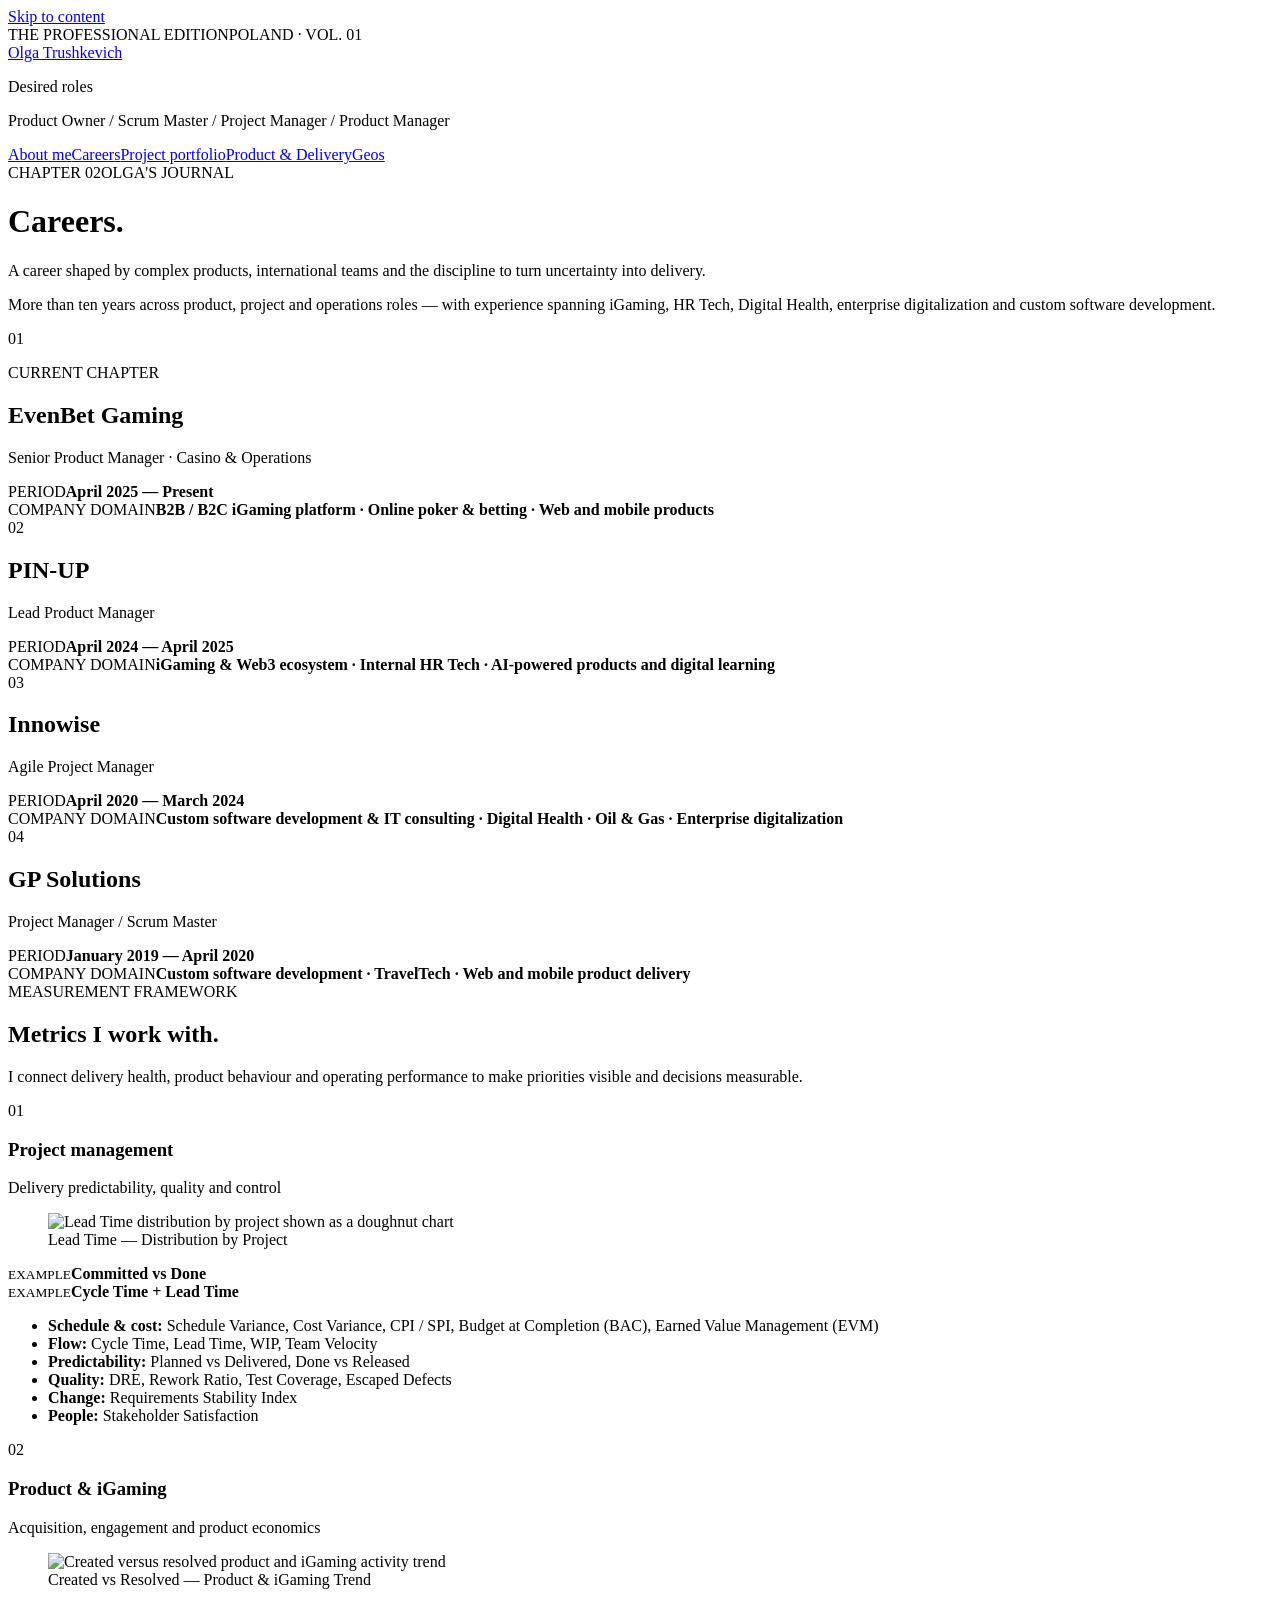
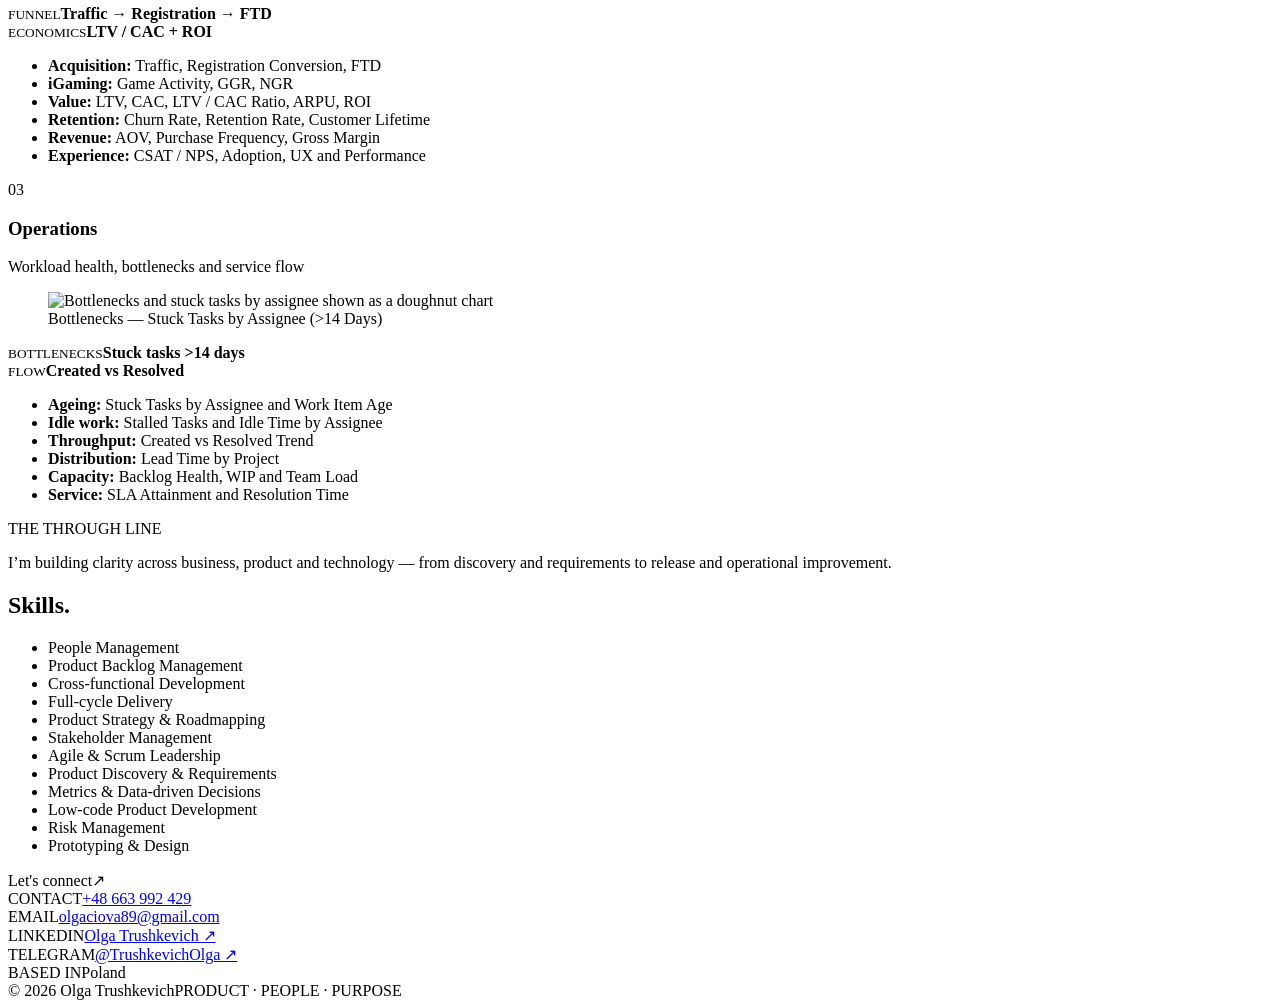
==== careers.html @ 5a66e1f0 "Add Product & Delivery capability page with 19 project breakdowns" ====
<!doctype html>
<html lang="en"><head><meta charset="utf-8"><meta name="viewport" content="width=device-width, initial-scale=1"><title>Careers | Olga Trushkevich</title><meta name="description" content="Career history of Olga Trushkevich across product management, project delivery, business analysis and technology operations."><link rel="stylesheet" href="style.css"><link rel="stylesheet" href="careers.css"></head>
<body><a class="skip" href="#main">Skip to content</a><div class="paper">
<header class="masthead"><div class="edition"><span>THE PROFESSIONAL EDITION</span><span>POLAND · VOL. 01</span></div><a class="name" href="index.html">Olga Trushkevich</a><p class="specialist">Desired roles</p><p class="roles">Product Owner <span>/</span> Scrum Master <span>/</span> Project Manager <span>/</span> Product Manager</p></header>
<nav class="navigation" aria-label="Main navigation"><a href="index.html">About me</a><a href="careers.html" aria-current="page">Careers</a><a href="project-portfolio.html">Project portfolio</a><a href="tech-skills.html">Product &amp; Delivery</a><a href="geos.html">Geos</a></nav>
<main id="main" class="careers-page"><div class="page-kicker"><span>CHAPTER 02</span><span>OLGA'S JOURNAL</span></div><h1>Careers<span>.</span></h1>
<div class="career-intro"><p class="career-lead">A career shaped by complex products, international teams and the discipline to turn uncertainty into delivery.</p><p>More than ten years across product, project and operations roles — with experience spanning iGaming, HR Tech, Digital Health, enterprise digitalization and custom software development.</p></div>
<section class="career-list" aria-label="Career history">
<article class="career-entry"><div class="career-index">01</div><div class="career-company"><p class="career-status">CURRENT CHAPTER</p><h2>EvenBet Gaming</h2><p class="career-role">Senior Product Manager · Casino & Operations</p></div><div class="career-details"><div><span>PERIOD</span><strong>April 2025 — Present</strong></div><div><span>COMPANY DOMAIN</span><strong>B2B / B2C iGaming platform · Online poker & betting · Web and mobile products</strong></div></div></article>
<article class="career-entry"><div class="career-index">02</div><div class="career-company"><h2>PIN-UP</h2><p class="career-role">Lead Product Manager</p></div><div class="career-details"><div><span>PERIOD</span><strong>April 2024 — April 2025</strong></div><div><span>COMPANY DOMAIN</span><strong>iGaming & Web3 ecosystem · Internal HR Tech · AI-powered products and digital learning</strong></div></div></article>
<article class="career-entry"><div class="career-index">03</div><div class="career-company"><h2>Innowise</h2><p class="career-role">Agile Project Manager</p></div><div class="career-details"><div><span>PERIOD</span><strong>April 2020 — March 2024</strong></div><div><span>COMPANY DOMAIN</span><strong>Custom software development & IT consulting · Digital Health · Oil & Gas · Enterprise digitalization</strong></div></div></article>
<article class="career-entry"><div class="career-index">04</div><div class="career-company"><h2>GP Solutions</h2><p class="career-role">Project Manager / Scrum Master</p></div><div class="career-details"><div><span>PERIOD</span><strong>January 2019 — April 2020</strong></div><div><span>COMPANY DOMAIN</span><strong>Custom software development · TravelTech · Web and mobile product delivery</strong></div></div></article>
</section>
<section class="metrics-section" aria-labelledby="metrics-title">
  <div class="metrics-heading"><div><span>MEASUREMENT FRAMEWORK</span><h2 id="metrics-title">Metrics I work with<span>.</span></h2></div><p>I connect delivery health, product behaviour and operating performance to make priorities visible and decisions measurable.</p></div>
  <div class="metrics-grid">
    <article class="metric-card metric-project">
      <div class="metric-card-head"><span>01</span><h3>Project management</h3></div>
      <p class="metric-focus">Delivery predictability, quality and control</p>
      <figure class="metric-chart"><img src="project-lead-time.png" alt="Lead Time distribution by project shown as a doughnut chart"><figcaption>Lead Time — Distribution by Project</figcaption></figure>
      <div class="metric-examples"><div><small>EXAMPLE</small><strong>Committed vs Done</strong></div><div><small>EXAMPLE</small><strong>Cycle Time + Lead Time</strong></div></div>
      <ul>
        <li><strong>Schedule &amp; cost:</strong> Schedule Variance, Cost Variance, CPI / SPI, Budget at Completion (BAC), Earned Value Management (EVM)</li>
        <li><strong>Flow:</strong> Cycle Time, Lead Time, WIP, Team Velocity</li>
        <li><strong>Predictability:</strong> Planned vs Delivered, Done vs Released</li>
        <li><strong>Quality:</strong> DRE, Rework Ratio, Test Coverage, Escaped Defects</li>
        <li><strong>Change:</strong> Requirements Stability Index</li>
        <li><strong>People:</strong> Stakeholder Satisfaction</li>
      </ul>
    </article>
    <article class="metric-card metric-product">
      <div class="metric-card-head"><span>02</span><h3>Product &amp; iGaming</h3></div>
      <p class="metric-focus">Acquisition, engagement and product economics</p>
      <figure class="metric-chart"><img src="product-igaming-trends.png" alt="Created versus resolved product and iGaming activity trend"><figcaption>Created vs Resolved — Product &amp; iGaming Trend</figcaption></figure>
      <div class="metric-examples"><div><small>FUNNEL</small><strong>Traffic → Registration → FTD</strong></div><div><small>ECONOMICS</small><strong>LTV / CAC + ROI</strong></div></div>
      <ul>
        <li><strong>Acquisition:</strong> Traffic, Registration Conversion, FTD</li>
        <li><strong>iGaming:</strong> Game Activity, GGR, NGR</li>
        <li><strong>Value:</strong> LTV, CAC, LTV / CAC Ratio, ARPU, ROI</li>
        <li><strong>Retention:</strong> Churn Rate, Retention Rate, Customer Lifetime</li>
        <li><strong>Revenue:</strong> AOV, Purchase Frequency, Gross Margin</li>
        <li><strong>Experience:</strong> CSAT / NPS, Adoption, UX and Performance</li>
      </ul>
    </article>
    <article class="metric-card metric-operations">
      <div class="metric-card-head"><span>03</span><h3>Operations</h3></div>
      <p class="metric-focus">Workload health, bottlenecks and service flow</p>
      <figure class="metric-chart"><img src="operations-bottlenecks.png" alt="Bottlenecks and stuck tasks by assignee shown as a doughnut chart"><figcaption>Bottlenecks — Stuck Tasks by Assignee (&gt;14 Days)</figcaption></figure>
      <div class="metric-examples"><div><small>BOTTLENECKS</small><strong>Stuck tasks &gt;14 days</strong></div><div><small>FLOW</small><strong>Created vs Resolved</strong></div></div>
      <ul>
        <li><strong>Ageing:</strong> Stuck Tasks by Assignee and Work Item Age</li>
        <li><strong>Idle work:</strong> Stalled Tasks and Idle Time by Assignee</li>
        <li><strong>Throughput:</strong> Created vs Resolved Trend</li>
        <li><strong>Distribution:</strong> Lead Time by Project</li>
        <li><strong>Capacity:</strong> Backlog Health, WIP and Team Load</li>
        <li><strong>Service:</strong> SLA Attainment and Resolution Time</li>
      </ul>
    </article>
  </div>
</section>
<div class="career-note"><span>THE THROUGH LINE</span><p>I’m building clarity across business, product and technology — from discovery and requirements to release and operational improvement.</p></div>
<section class="skills-section" aria-labelledby="skills-title"><div class="skills-heading"><h2 id="skills-title">Skills<span>.</span></h2></div><ul class="skills-list"><li>People Management</li><li>Product Backlog Management</li><li>Cross-functional Development</li><li>Full-cycle Delivery</li><li>Product Strategy &amp; Roadmapping</li><li>Stakeholder Management</li><li>Agile &amp; Scrum Leadership</li><li>Product Discovery &amp; Requirements</li><li>Metrics &amp; Data-driven Decisions</li><li>Low-code Product Development</li><li>Risk Management</li><li>Prototyping &amp; Design</li></ul></section></main>
<footer><div class="footer-title">Let's connect<span>↗</span></div><div class="footer-grid"><div><span class="footer-label">CONTACT</span><a href="tel:+48663992429">+48 663 992 429</a></div><div><span class="footer-label">EMAIL</span><a href="mailto:olgaciova89@gmail.com">olgaciova89@gmail.com</a></div><div><span class="footer-label">LINKEDIN</span><a href="https://www.linkedin.com/in/olga-trushkevich/" target="_blank" rel="noopener noreferrer">Olga Trushkevich ↗</a></div><div><span class="footer-label">TELEGRAM</span><a href="https://t.me/TrushkevichOlga" target="_blank" rel="noopener noreferrer" aria-label="Message Olga Trushkevich on Telegram">@TrushkevichOlga ↗</a></div><div><span class="footer-label">BASED IN</span><span>Poland</span></div></div><div class="colophon"><span>© 2026 Olga Trushkevich</span><span>PRODUCT · PEOPLE · PURPOSE</span></div></footer>
</div></body></html>
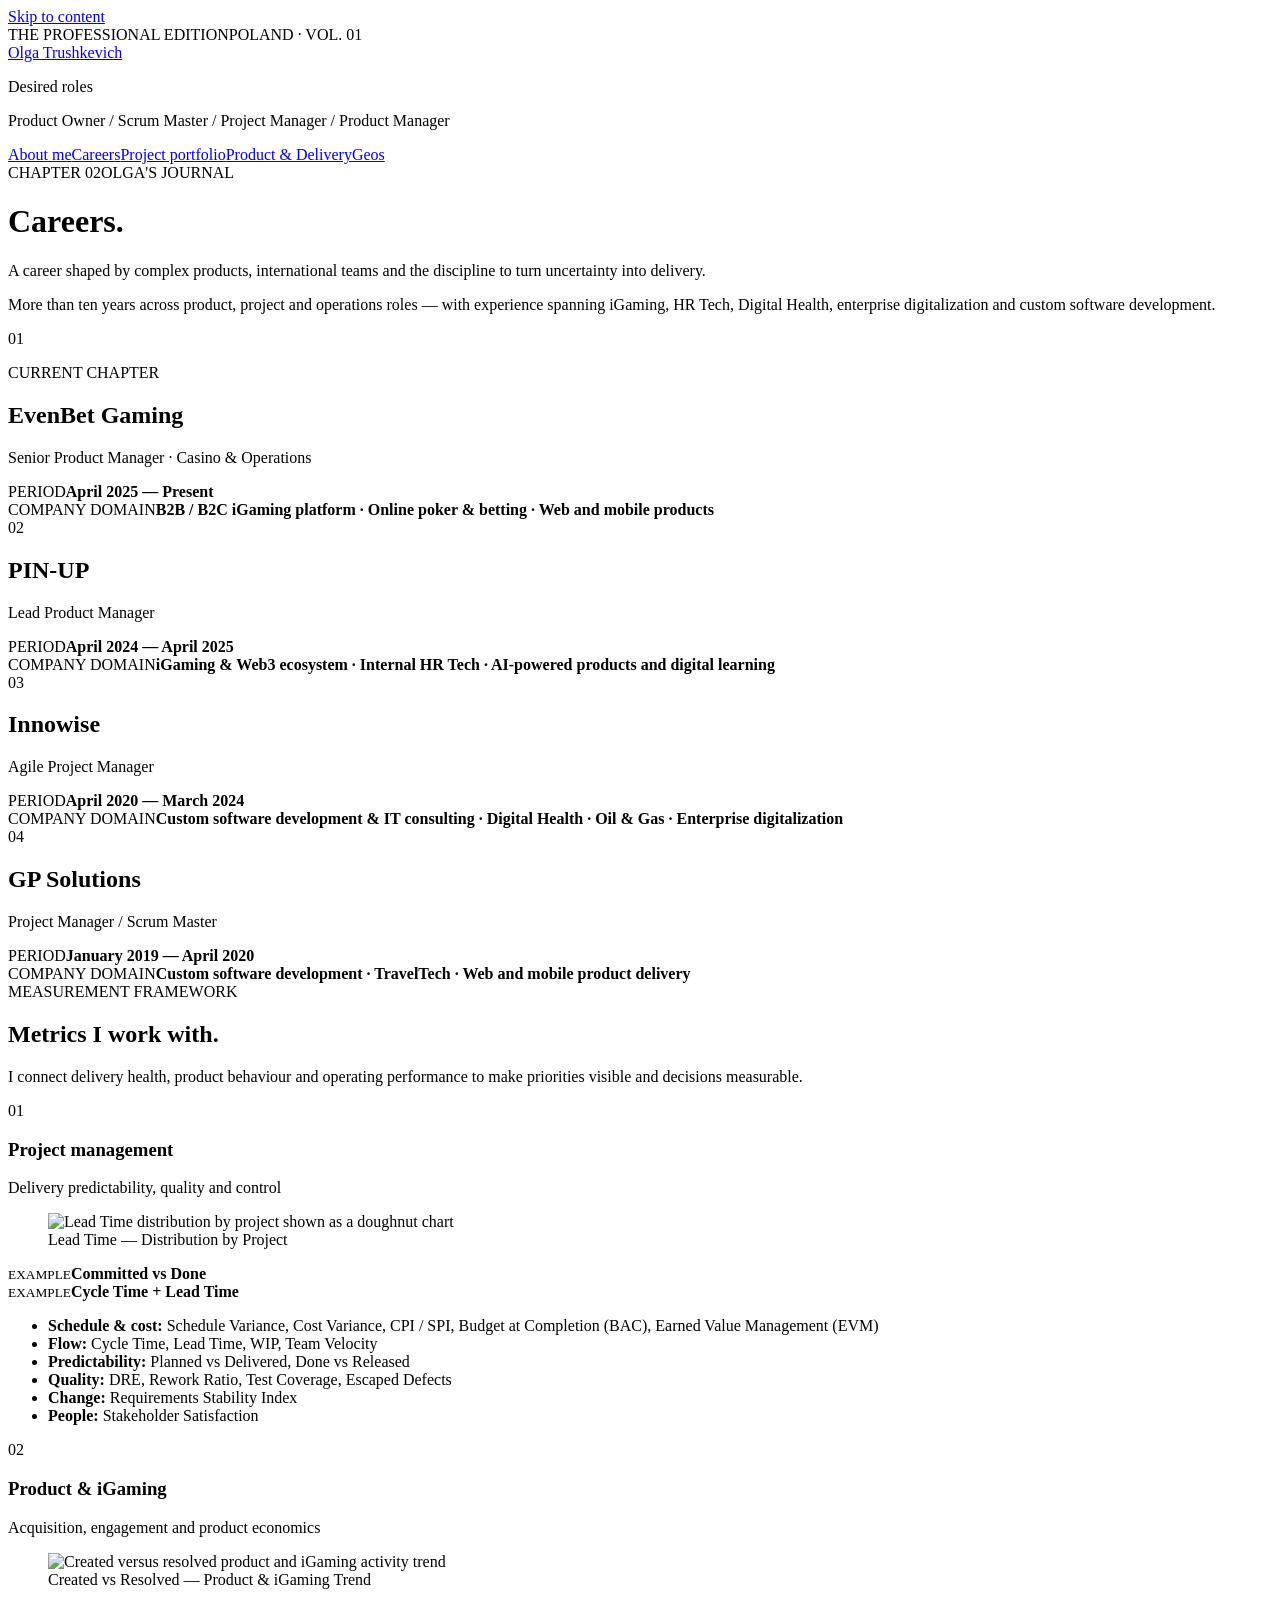
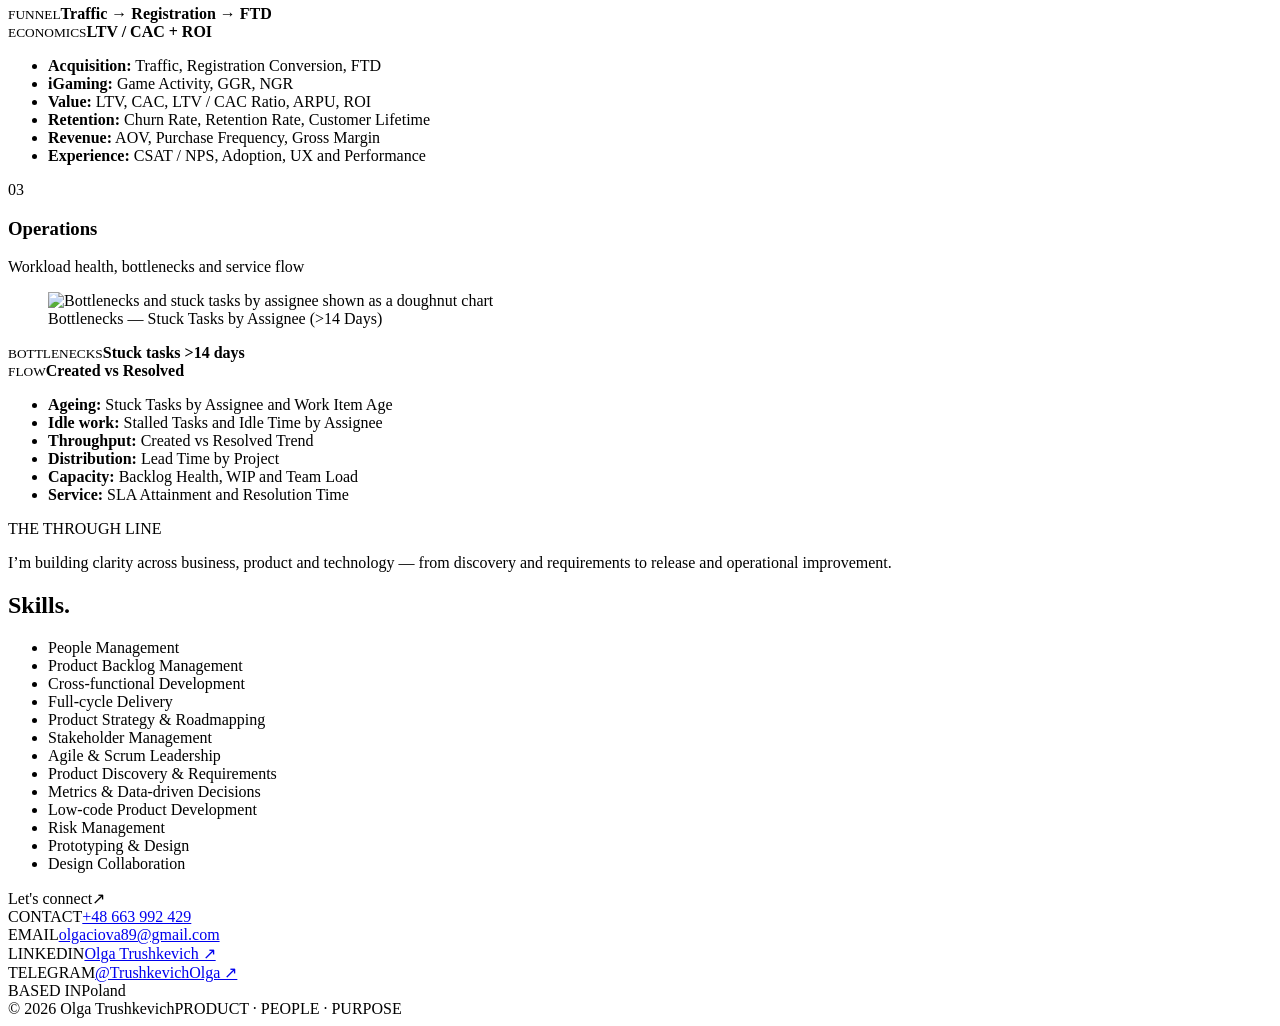
==== commit 740834ee: "Add creative products and design collaboration" ====
--- a/careers.html
+++ b/careers.html
@@ -1,5 +1,5 @@
 <!doctype html>
-<html lang="en"><head><meta charset="utf-8"><meta name="viewport" content="width=device-width, initial-scale=1"><title>Careers | Olga Trushkevich</title><meta name="description" content="Career history of Olga Trushkevich across product management, project delivery, business analysis and technology operations."><link rel="stylesheet" href="style.css"><link rel="stylesheet" href="careers.css"></head>
+<html lang="en"><head><meta charset="utf-8"><meta name="viewport" content="width=device-width, initial-scale=1"><title>Careers | Olga Trushkevich</title><meta name="description" content="Career history of Olga Trushkevich across product management, project delivery, business analysis and technology operations."><link rel="stylesheet" href="style.css"><link rel="stylesheet" href="careers.css"><link rel="icon" type="image/svg+xml" href="favicon.svg?v=ot-20261020"></head>
 <body><a class="skip" href="#main">Skip to content</a><div class="paper">
 <header class="masthead"><div class="edition"><span>THE PROFESSIONAL EDITION</span><span>POLAND · VOL. 01</span></div><a class="name" href="index.html">Olga Trushkevich</a><p class="specialist">Desired roles</p><p class="roles">Product Owner <span>/</span> Scrum Master <span>/</span> Project Manager <span>/</span> Product Manager</p></header>
 <nav class="navigation" aria-label="Main navigation"><a href="index.html">About me</a><a href="careers.html" aria-current="page">Careers</a><a href="project-portfolio.html">Project portfolio</a><a href="tech-skills.html">Product &amp; Delivery</a><a href="geos.html">Geos</a></nav>
@@ -59,7 +59,7 @@
   </div>
 </section>
 <div class="career-note"><span>THE THROUGH LINE</span><p>I’m building clarity across business, product and technology — from discovery and requirements to release and operational improvement.</p></div>
-<section class="skills-section" aria-labelledby="skills-title"><div class="skills-heading"><h2 id="skills-title">Skills<span>.</span></h2></div><ul class="skills-list"><li>People Management</li><li>Product Backlog Management</li><li>Cross-functional Development</li><li>Full-cycle Delivery</li><li>Product Strategy &amp; Roadmapping</li><li>Stakeholder Management</li><li>Agile &amp; Scrum Leadership</li><li>Product Discovery &amp; Requirements</li><li>Metrics &amp; Data-driven Decisions</li><li>Low-code Product Development</li><li>Risk Management</li><li>Prototyping &amp; Design</li></ul></section></main>
+<section class="skills-section" aria-labelledby="skills-title"><div class="skills-heading"><h2 id="skills-title">Skills<span>.</span></h2></div><ul class="skills-list"><li>People Management</li><li>Product Backlog Management</li><li>Cross-functional Development</li><li>Full-cycle Delivery</li><li>Product Strategy &amp; Roadmapping</li><li>Stakeholder Management</li><li>Agile &amp; Scrum Leadership</li><li>Product Discovery &amp; Requirements</li><li>Metrics &amp; Data-driven Decisions</li><li>Low-code Product Development</li><li>Risk Management</li><li>Prototyping &amp; Design</li><li>Design Collaboration</li></ul></section></main>
 <footer><div class="footer-title">Let's connect<span>↗</span></div><div class="footer-grid"><div><span class="footer-label">CONTACT</span><a href="tel:+48663992429">+48 663 992 429</a></div><div><span class="footer-label">EMAIL</span><a href="mailto:olgaciova89@gmail.com">olgaciova89@gmail.com</a></div><div><span class="footer-label">LINKEDIN</span><a href="https://www.linkedin.com/in/olga-trushkevich/" target="_blank" rel="noopener noreferrer">Olga Trushkevich ↗</a></div><div><span class="footer-label">TELEGRAM</span><a href="https://t.me/TrushkevichOlga" target="_blank" rel="noopener noreferrer" aria-label="Message Olga Trushkevich on Telegram">@TrushkevichOlga ↗</a></div><div><span class="footer-label">BASED IN</span><span>Poland</span></div></div><div class="colophon"><span>© 2026 Olga Trushkevich</span><span>PRODUCT · PEOPLE · PURPOSE</span></div></footer>
 </div></body></html>
 
